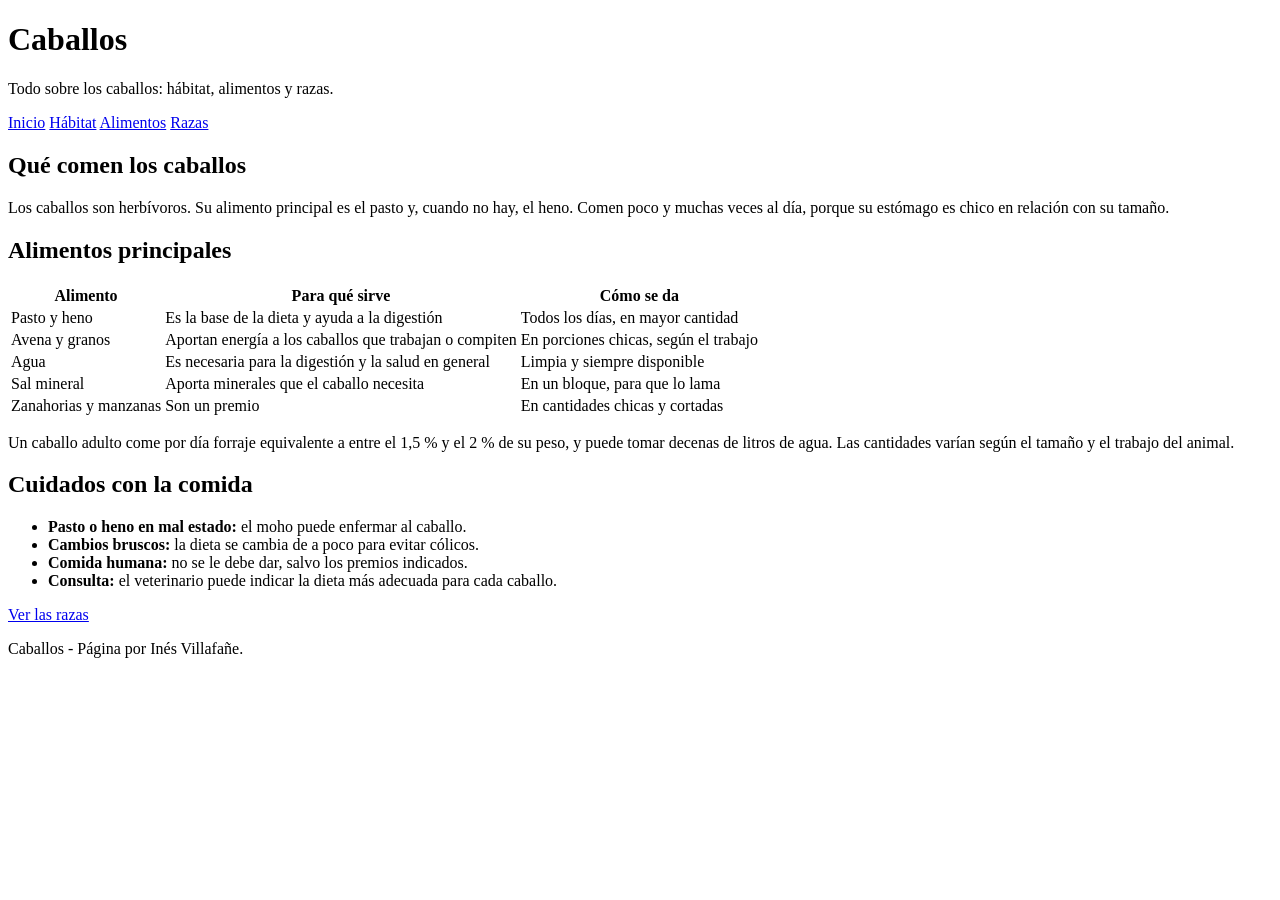
==== alimentos.html @ eb698d19 "temine ahora si" ====
<!DOCTYPE html>
<html lang="es">
<head>
    <meta charset="UTF-8">
    <meta name="viewport" content="width=device-width, initial-scale=1.0">
    <title>Alimentos | Caballos</title>
    <link rel="stylesheet" href="../html/style.css">
</head>
<body>

    <header>
        <div class="logo" aria-hidden="true"></div>
        <div>
            <h1>Caballos</h1>
            <p>Todo sobre los caballos: hábitat, alimentos y razas.</p>
        </div>
    </header>

    <nav>
        <a href="../html/index.html">Inicio</a>
        <a href="../habitat/habitat.html">Hábitat</a>
        <a href="alimentos.html" class="activo" aria-current="page">Alimentos</a>
        <a href="../razas/razas.html">Razas</a>
    </nav>

    <main>

        <section id="alimentos">
            <article>
                <h2>Qué comen los caballos</h2>
                <p class="icono-grande" aria-hidden="true"></p>
                <p>
                    Los caballos son herbívoros. Su alimento principal es el pasto y, cuando
                    no hay, el heno. Comen poco y muchas veces al día, porque su estómago es
                    chico en relación con su tamaño.
                </p>
            </article>

            <article>
                <h2>Alimentos principales</h2>
                <div class="tabla">
                    <table>
                        <tr>
                            <th>Alimento</th>
                            <th>Para qué sirve</th>
                            <th>Cómo se da</th>
                        </tr>
                        <tr>
                            <td>Pasto y heno</td>
                            <td>Es la base de la dieta y ayuda a la digestión</td>
                            <td>Todos los días, en mayor cantidad</td>
                        </tr>
                        <tr>
                            <td>Avena y granos</td>
                            <td>Aportan energía a los caballos que trabajan o compiten</td>
                            <td>En porciones chicas, según el trabajo</td>
                        </tr>
                        <tr>
                            <td>Agua</td>
                            <td>Es necesaria para la digestión y la salud en general</td>
                            <td>Limpia y siempre disponible</td>
                        </tr>
                        <tr>
                            <td>Sal mineral</td>
                            <td>Aporta minerales que el caballo necesita</td>
                            <td>En un bloque, para que lo lama</td>
                        </tr>
                        <tr>
                            <td>Zanahorias y manzanas</td>
                            <td>Son un premio</td>
                            <td>En cantidades chicas y cortadas</td>
                        </tr>
                    </table>
                </div>
                <p class="nota">Un caballo adulto come por día forraje equivalente a entre el 1,5 % y el 2 % de su peso, y puede tomar decenas de litros de agua. Las cantidades varían según el tamaño y el trabajo del animal.</p>
            </article>

            <article>
                <h2>Cuidados con la comida</h2>
                <ul>
                    <li><strong>Pasto o heno en mal estado:</strong> el moho puede enfermar al caballo.</li>
                    <li><strong>Cambios bruscos:</strong> la dieta se cambia de a poco para evitar cólicos.</li>
                    <li><strong>Comida humana:</strong> no se le debe dar, salvo los premios indicados.</li>
                    <li><strong>Consulta:</strong> el veterinario puede indicar la dieta más adecuada para cada caballo.</li>
                </ul>
                <a class="boton" href="../razas/razas.html">Ver las razas</a>
            </article>
        </section>

    </main>

    <footer>
        <p>Caballos - Página por Inés Villafañe.</p>
    </footer>

</body>
</html>
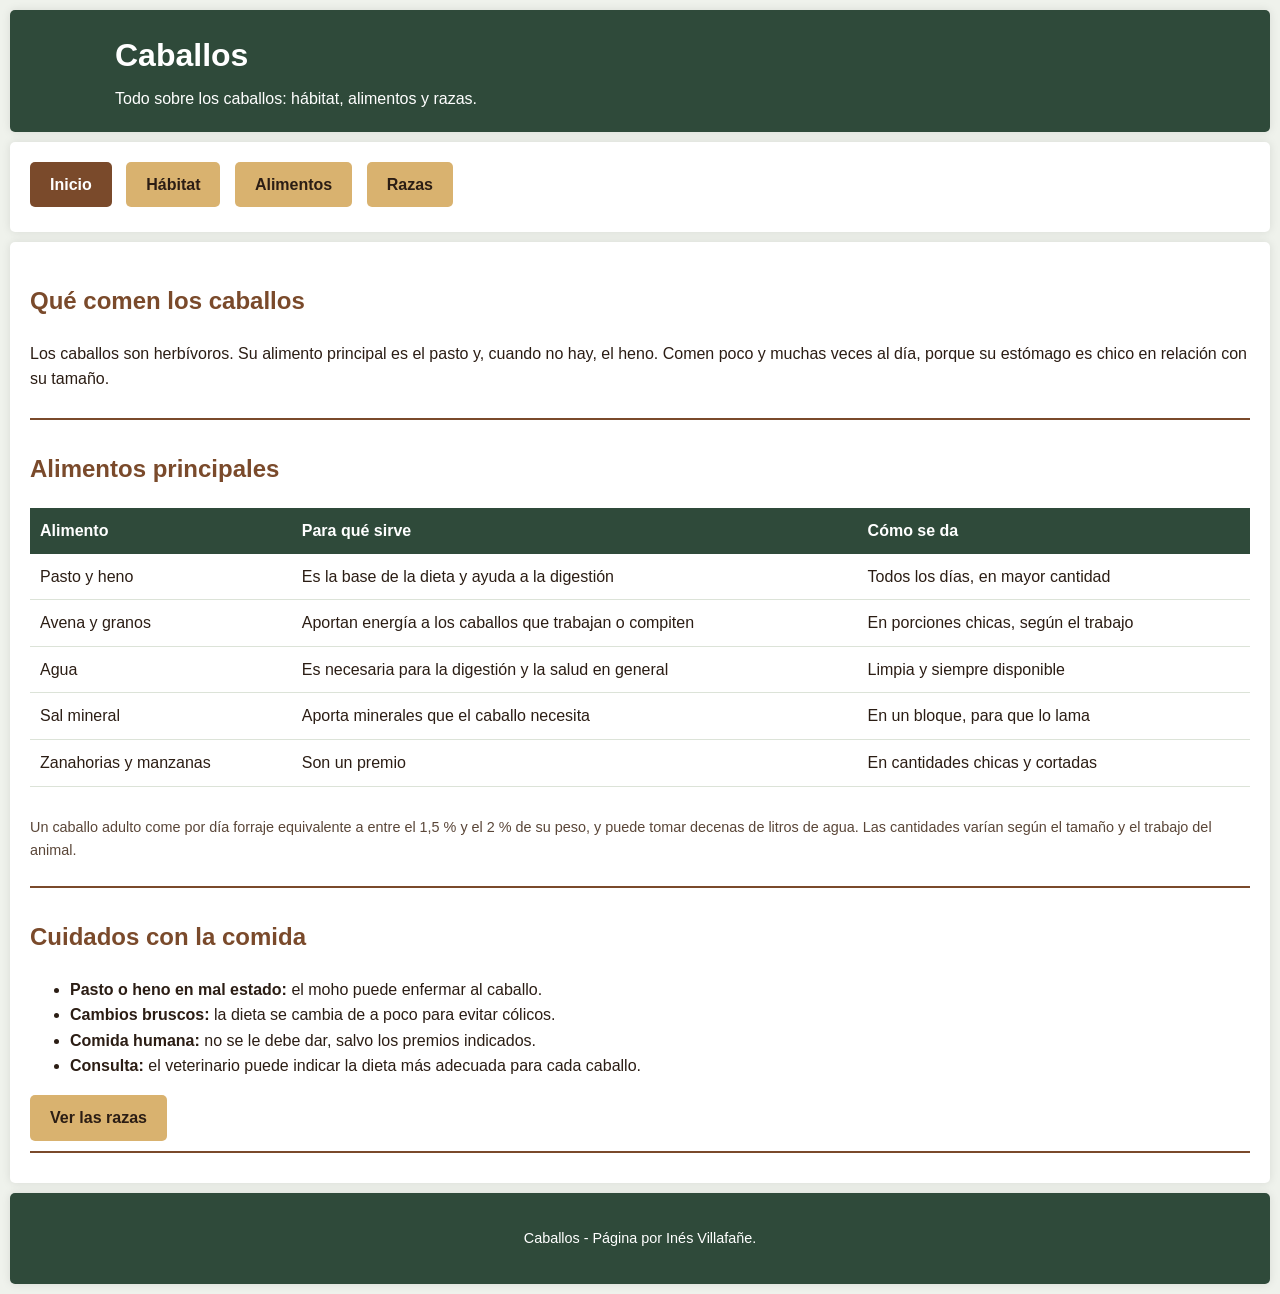
==== commit 17715e87: "hj" ====
--- a/alimentos.html
+++ b/alimentos.html
@@ -4,7 +4,7 @@
     <meta charset="UTF-8">
     <meta name="viewport" content="width=device-width, initial-scale=1.0">
     <title>Alimentos | Caballos</title>
-    <link rel="stylesheet" href="../html/style.css">
+    <link rel="stylesheet" href="style.css">
 </head>
 <body>
 
@@ -16,13 +16,13 @@
         </div>
     </header>
 
+    
     <nav>
-        <a href="../html/index.html">Inicio</a>
-        <a href="../habitat/habitat.html">Hábitat</a>
-        <a href="alimentos.html" class="activo" aria-current="page">Alimentos</a>
-        <a href="../razas/razas.html">Razas</a>
+        <a href="index.html" class="activo" aria-current="page">Inicio</a>
+        <a href="habitat.html">Hábitat</a>
+        <a href="alimentos.html">Alimentos</a>
+        <a href="razas.html">Razas</a>
     </nav>
-
     <main>
 
         <section id="alimentos">
@@ -83,7 +83,7 @@
                     <li><strong>Comida humana:</strong> no se le debe dar, salvo los premios indicados.</li>
                     <li><strong>Consulta:</strong> el veterinario puede indicar la dieta más adecuada para cada caballo.</li>
                 </ul>
-                <a class="boton" href="../razas/razas.html">Ver las razas</a>
+                <a class="boton" href="razas.html">Ver las razas</a>
             </article>
         </section>
 
--- a/style.css
+++ b/style.css
@@ -0,0 +1,138 @@
+* {
+    box-sizing: border-box;
+}
+
+body {
+    font-family: Arial, sans-serif;
+    line-height: 1.6;
+    margin: 0;
+    padding: 0;
+    color: #2B1D14;
+    background-color: #EFF2EC;
+}
+
+header, nav, main, footer {
+    padding: 20px;
+    margin: 10px;
+    background: #FFFFFF;
+    border-radius: 5px;
+    box-shadow: 0 0 10px rgba(0, 0, 0, 0.1);
+}
+
+/* HEADER */
+header {
+    background: #2F4A3A;
+    color: #FFFFFF;
+    overflow: hidden;
+}
+
+header .logo {
+    font-size: 56px;
+    line-height: 70px;
+    width: 70px;
+    height: 70px;
+    float: left;
+    margin-right: 15px;
+    text-align: center;
+}
+
+header h1 {
+    margin: 0;
+}
+
+header p {
+    margin: 5px 0 0 0;
+}
+
+/* NAV (botonera) */
+nav a {
+    display: inline-block;
+    text-decoration: none;
+    color: #2B1D14;
+    background: #D9B26F;
+    font-weight: bold;
+    padding: 10px 20px;
+    margin-right: 10px;
+    margin-bottom: 5px;
+    border-radius: 5px;
+}
+
+nav a.activo {
+    background: #7A4A2B;
+    color: #FFFFFF;
+}
+
+nav a:focus-visible, a.boton:focus-visible {
+    outline: 3px solid #2F4A3A;
+    outline-offset: 2px;
+}
+
+/* CONTENIDO */
+h2, h3 {
+    color: #7A4A2B;
+}
+
+section {
+    display: flex;
+    flex-direction: column;
+}
+
+article {
+    border-bottom: 2px solid #7A4A2B;
+    padding-bottom: 10px;
+    margin-bottom: 10px;
+}
+
+.icono-grande {
+    font-size: 80px;
+    line-height: 1.2;
+    text-align: center;
+    margin: 10px 0;
+}
+
+.nota {
+    font-size: 0.9em;
+    color: #5A4638;
+}
+
+/* BOTONES dentro del contenido */
+a.boton {
+    display: inline-block;
+    text-decoration: none;
+    color: #2B1D14;
+    background: #D9B26F;
+    font-weight: bold;
+    padding: 10px 20px;
+    border-radius: 5px;
+}
+
+/* TABLAS */
+.tabla {
+    overflow-x: auto;
+}
+
+table {
+    width: 100%;
+    border-collapse: collapse;
+    margin-bottom: 15px;
+}
+
+th {
+    background: #2F4A3A;
+    color: #FFFFFF;
+    padding: 10px;
+    text-align: left;
+}
+
+td {
+    padding: 10px;
+    border-bottom: 1px solid #DCE3D8;
+}
+
+/* FOOTER */
+footer {
+    text-align: center;
+    font-size: 0.9em;
+    background: #2F4A3A;
+    color: #FFFFFF;
+}
